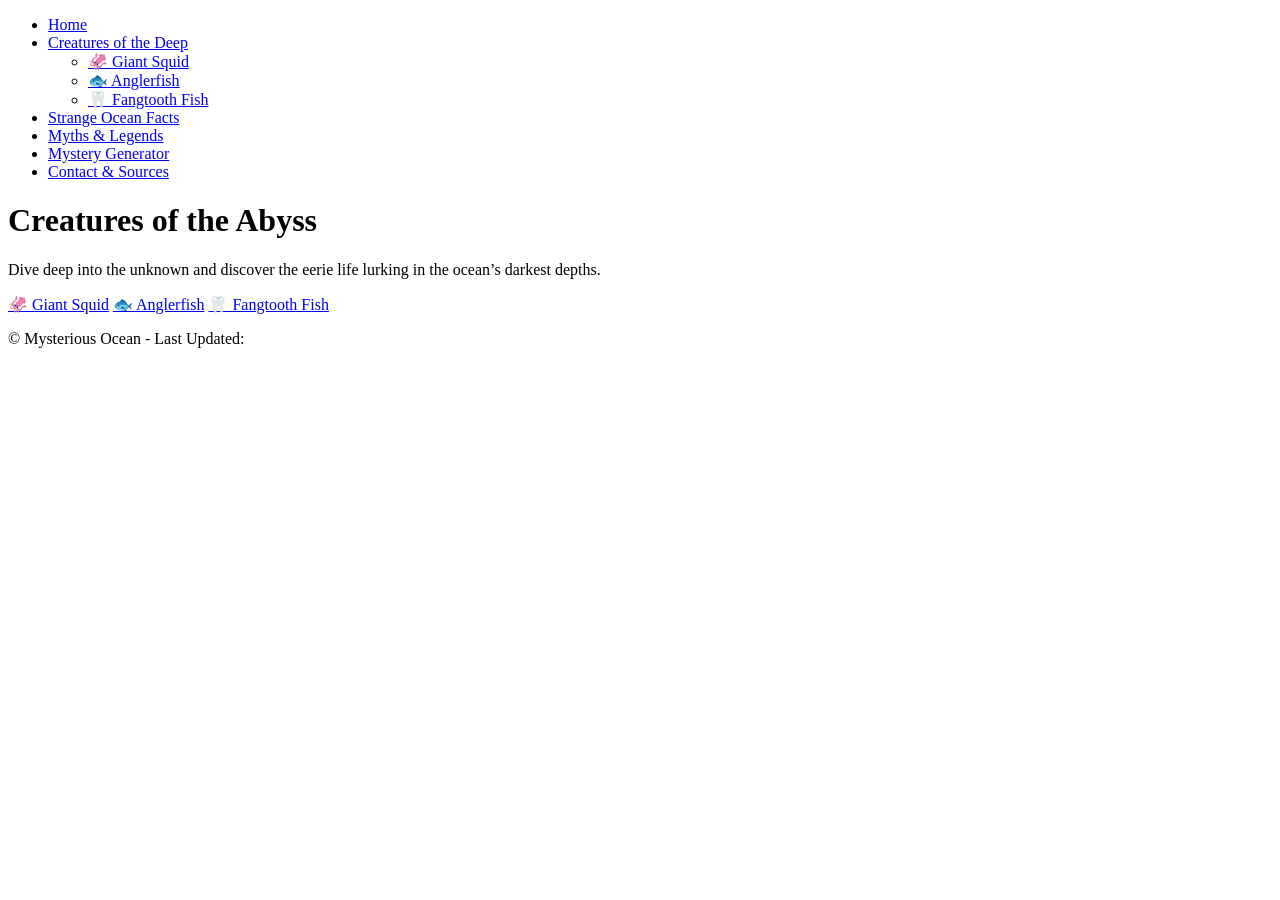
==== creatures-of-the-deep.html @ 04764225 "page upload" ====
<!DOCTYPE html>
<html lang="en">
   <head>
      <meta charset="UTF-8">
      <meta name="viewport" content="width=device-width, initial-scale=1.0">
      <title>Creatures of the Abyss</title>
      <link rel="stylesheet" href="style.css">
      <link href="https://fonts.googleapis.com/css2?family=Orbitron:wght@400;700&family=Roboto:wght@300;400;700&display=swap" rel="stylesheet">
      <script src="script.js"></script>
   </head>
   <body>
      <nav class="navbar">
         <ul>
            <li><a href="index.html">Home</a></li>
            <li class="dropdown">
               <a href="creatures-of-the-deep.html">Creatures of the Deep</a>
               <ul class="dropdown-menu">
                  <li><a href="giant-squid.html">🦑 Giant Squid</a></li>
                  <li><a href="anglerfish.html">🐟 Anglerfish</a></li>
                  <li><a href="fangtooth-fish.html">🦷 Fangtooth Fish</a></li>
               </ul>
            </li>
            <li><a href="strange-ocean-facts.html">Strange Ocean Facts</a></li>
            <li><a href="myths-and-legends.html">Myths & Legends</a></li>
            <li><a href="mystery-generator.html">Mystery Generator</a></li>
            <li><a href="contact.html">Contact & Sources</a></li>
         </ul>
      </nav>
      <header class="hero">
         <h1>Creatures of the Abyss</h1>
         <p>Dive deep into the unknown and discover the eerie life lurking in the ocean’s darkest depths.</p>
      </header>
      <section class="creature-buttons">
         <a href="giant-squid.html" class="creature-btn">🦑 Giant Squid</a>
         <a href="anglerfish.html" class="creature-btn">🐟 Anglerfish</a>
         <a href="fangtooth.html" class="creature-btn">🦷 Fangtooth Fish</a>
      </section>
      <footer>
         <p>© Mysterious Ocean - Last Updated: <span id="date"></span></p>
      </footer>
   </body>
</html>
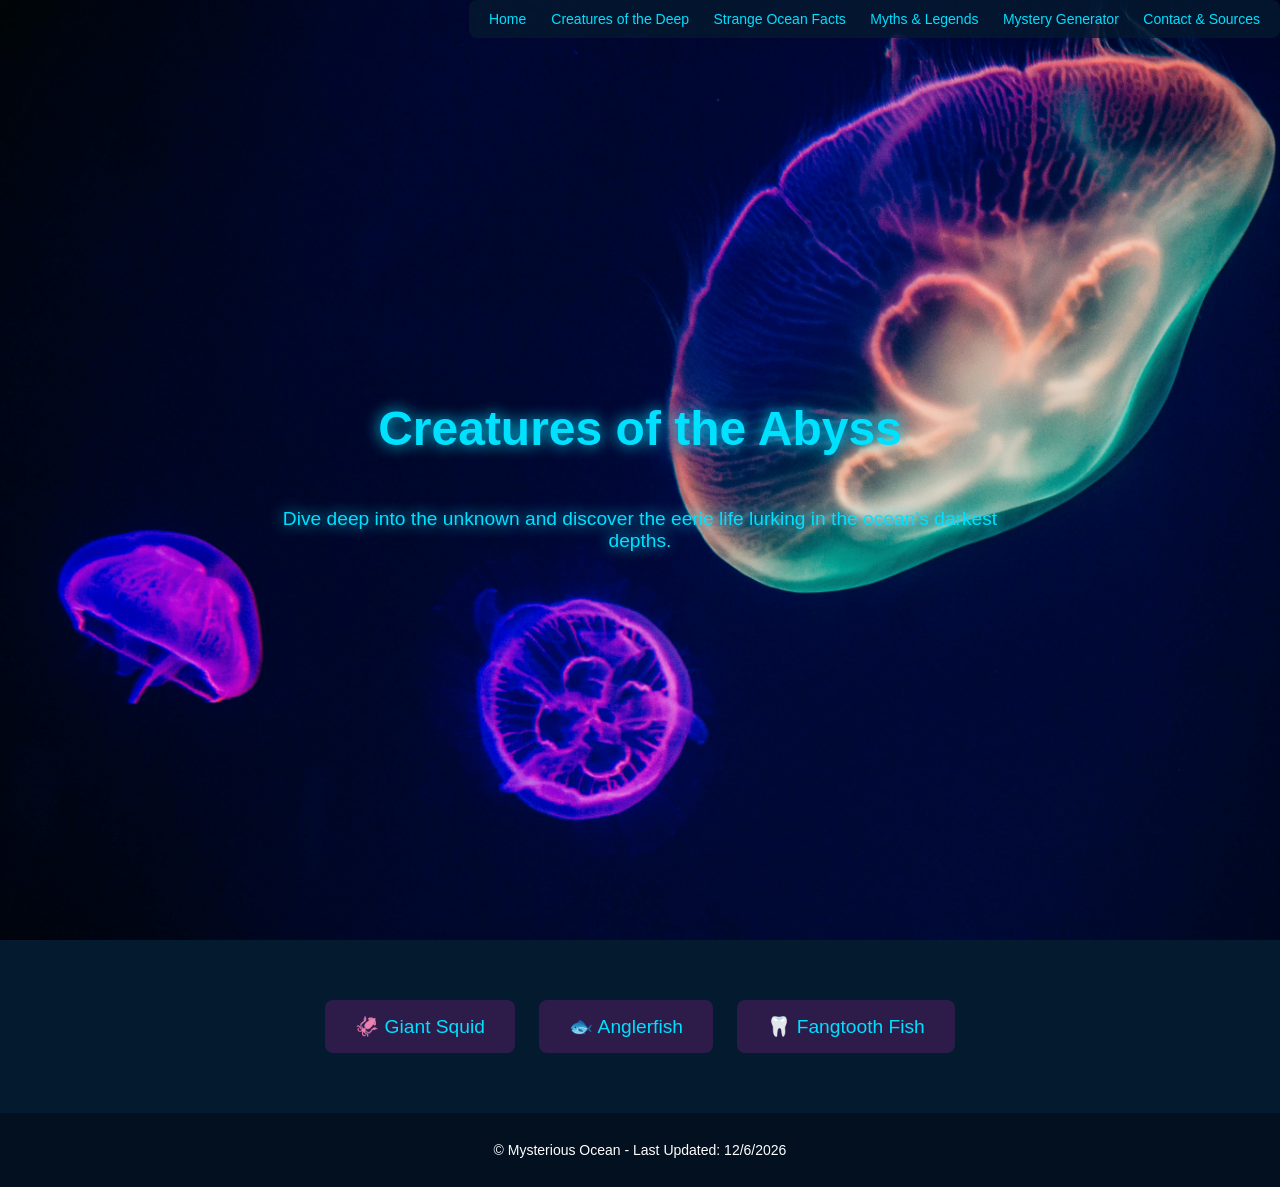
==== commit 2d5fb052: "Fix HTML formatting and ensure proper structure" ====
--- a/creatures-of-the-deep.html
+++ b/creatures-of-the-deep.html
@@ -33,10 +33,10 @@
       <section class="creature-buttons">
          <a href="giant-squid.html" class="creature-btn">🦑 Giant Squid</a>
          <a href="anglerfish.html" class="creature-btn">🐟 Anglerfish</a>
-         <a href="fangtooth.html" class="creature-btn">🦷 Fangtooth Fish</a>
+         <a href="fangtooth-fish.html" class="creature-btn">🦷 Fangtooth Fish</a>
       </section>
       <footer>
          <p>© Mysterious Ocean - Last Updated: <span id="date"></span></p>
       </footer>
    </body>
-</html>+</html>
--- a/style.css
+++ b/style.css
@@ -0,0 +1,307 @@
+body {
+    background-color: #041A2F;
+    color: #FFFFFF;
+    font-family: 'Roboto', sans-serif;
+    margin: 0;
+    padding: 0;
+}
+
+.navbar {
+    position: fixed;
+    top: 0;
+    right: 0;
+    background: rgba(4, 26, 47, 0.8);
+    padding: 10px;
+    border-radius: 8px;
+}
+
+.navbar ul {
+    list-style: none;
+    margin: 0;
+    padding: 0;
+}
+
+.navbar ul li {
+    display: inline-block;
+    position: relative;
+    margin: 0 10px;
+}
+
+.navbar ul li a {
+    text-decoration: none;
+    font-family: 'Orbitron', sans-serif;
+    color: #00E0FF;
+    font-size: 14px;
+    transition: 0.3s;
+}
+
+.navbar ul li a:hover {
+    text-shadow: 0 0 8px #00E0FF;
+}
+
+.dropdown-menu {
+    display: none;
+    position: absolute;
+    background-color: rgba(4, 26, 47, 0.9);
+    padding: 10px;
+    border-radius: 8px;
+}
+
+.dropdown:hover .dropdown-menu {
+    display: block;
+}
+
+.dropdown-menu li {
+    display: block;
+    padding: 5px;
+}
+
+.hero {
+    background: url(images/hero-img.jpg) no-repeat center/cover;
+    height: 100vh ;
+    text-align: center;
+    display: flex;
+    flex-direction: column;
+    justify-content: center;
+    align-items: center;
+    padding: 20px;
+}
+
+
+.hero h1 {
+    font-family: 'Orbitron', sans-serif;
+    font-size: 3rem;
+    color: #00E0FF;
+    text-shadow: 0 0 15px #00E0FF;
+}
+
+.hero p {
+    font-size: 1.2rem;
+    width: 60%;
+    color: #00E0FF;
+    text-shadow: 0 0 15px #00E0FF;
+}
+
+.intro {
+    padding: 40px;
+    text-align: center;
+    opacity: 0;
+    transform: translateY(30px);
+    transition: opacity 1s ease-out, transform 1s ease-out;
+}
+
+.intro p {
+    max-width: 800px;
+    margin: 20px auto;
+    line-height: 1.8;
+}
+
+.intro.visible {
+    opacity: 1;
+    transform: translateY(0);
+}
+
+.explore-btn {
+    display: inline-block;
+    background-color: #00E0FF;
+    color: #041A2F;
+    padding: 10px 20px;
+    text-decoration: none;
+    font-size: 1.2rem;
+    border-radius: 8px;
+    transition: 0.3s;
+}
+
+.explore-btn:hover {
+    box-shadow: 0 0 15px #00E0FF;
+}
+
+.creature-buttons {
+    text-align: center;
+    margin: 50px 0;
+}
+
+.creature-btn {
+    display: inline-block;
+    background-color: #2D1B4A;
+    color: #00E0FF;
+    padding: 15px 30px;
+    text-decoration: none;
+    font-size: 1.2rem;
+    font-family: 'Orbitron', sans-serif;
+    border-radius: 8px;
+    margin: 10px;
+    transition: 0.3s;
+}
+
+.creature-btn:hover {
+    box-shadow: 0 0 15px #00E0FF;
+}
+
+footer {
+    text-align: center;
+    background: #02101F;
+    color: #FFFFFF;
+    padding: 15px;
+    font-size: 14px;
+}
+
+.fact-grid {
+    display: flex;
+    flex-wrap: wrap;
+    justify-content: center;
+    gap: 80px;
+    margin: 50px auto;
+    max-width: 1200px;
+    padding: 40px;
+}
+
+.flip-card {
+    width: 300px;
+    height: 400px;
+    perspective: 1000px;
+}
+
+.flip-card-inner {
+    width: 100%;
+    height: 100%;
+    position: relative;
+    transform-style: preserve-3d;
+    transition: transform 0.8s;
+}
+
+/*Flip Effecr*/
+.flip-card:hover .flip-card-inner {
+    transform: rotateY(180deg);
+}
+
+.flip-card-front,
+.flip-card-back {
+    width: 100%;
+    height: 100%;
+    position: absolute;
+    backface-visibility: hidden;
+    border-radius: 10px;
+}
+
+.flip-card-front {
+    background: rgba(0, 0, 0, 0.6);
+    display: flex;
+    flex-direction: column;
+    justify-content: center;
+    align-items: center;
+    text-align: center;
+    padding: 15px;
+    border: 2px solid #00E0FF;
+}
+
+.flip-card-front h2 {
+    color: #00E0FF;
+    font-family: 'Orbitron', sans-serif;
+    font-size: 1.4rem;
+}
+
+.flip-card-front img {
+    width: 100%;
+    height: 70%;
+    object-fit: cover;
+    border-radius: 8px;
+}
+
+.flip-card-back {
+    background: #2D1B4A;
+    color: white;
+    font-family: 'Roboto', sans-serif;
+    transform: rotateY(180deg);
+    display: flex;
+    justify-content: center;
+    align-items: center;
+    text-align: center;
+    padding: 20px;
+    font-size: 1rem;
+    border: 2px solid #00E0FF;
+}
+
+/* Responsive Design */
+@media (max-width: 768px) {
+    .creature-container {
+        flex-direction: column;
+        text-align: center;
+    }
+
+    .creature-image, .creature-text {
+        width: 90%;
+        height: auto; /* Allows them to adjust for smaller screens */
+    }
+}
+
+.generator-container {
+    margin: 40px auto;
+    width: 50%;
+    padding: 20px;
+    background-color:rgba(0, 224, 255, 0.1);
+    border: 2px solid #00E0FF;
+    border-radius: 10px;
+}
+
+input[type="text"] {
+    width: 60%;
+    padding: 10px;
+    font-size: 18px;
+    border: 2px solid #00E0FF;
+    background-color: transparent;
+    color: white;
+    text-align: center;
+    font-family: 'Orbitron', sans-serif;
+    outline: none;
+}
+
+button {
+    margin-top: 10px;
+    padding: 10px 20px;
+    font-size: 18px;
+    font-family: 'Orbitron', sans-serif;
+    color: #041A2F;
+    background-color: #00E0FF;
+    border: none;
+    cursor: pointer;
+    text-shadow: 0 0 5px #00E0FF;
+    transition: 0.3s;
+}
+
+button:hover {
+    background-color: #009FCC;
+}
+
+
+.hidden {
+    display: none;
+}
+
+#mystery-output {
+    margin-top: 20px;
+    animation: fadeIn 1s ease-in-out;
+}
+
+#mystery-image {
+    max-width: 80%;
+    border: 2px solid #00E0FF;
+    border-radius: 10px;
+    margin-bottom: 15px;
+}
+
+#mystery-text {
+    font-size: 18px;
+    font-family: 'Roboto', sans-serif;
+}
+
+@keyframes fadeIn {
+    from {
+        opacity: 0;
+        transform: translateY(10px);
+    }
+    to {
+        opacity: 1;
+        transform: translateY(0);
+    }
+}
